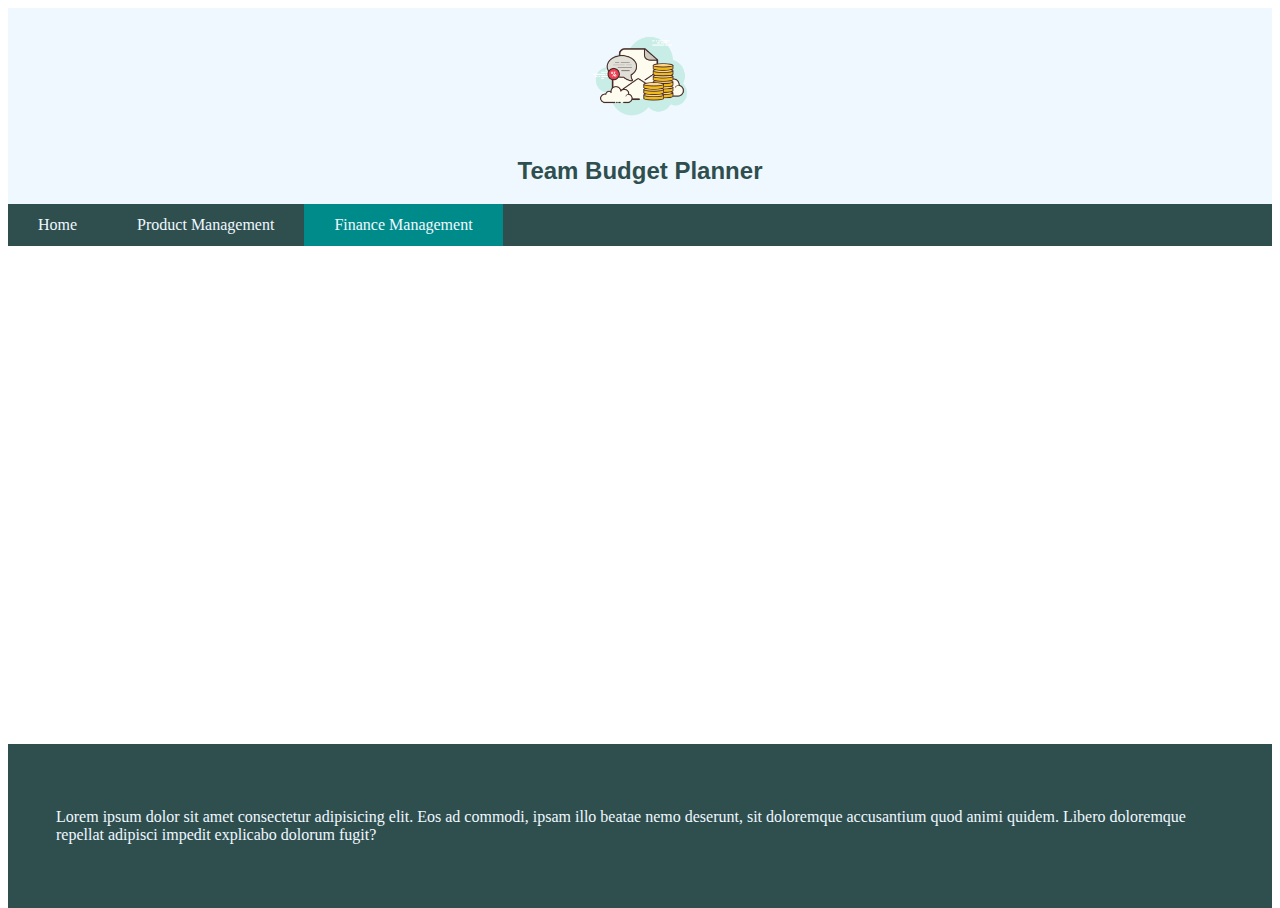
==== financeview.html @ 687831b2 "Added footer and product and finance views" ====
<!doctype html>
<html lang="en">
  <head>
    <!-- Required meta tags -->
    <meta charset="utf-8">
    <meta name="viewport" content="width=device-width, initial-scale=1">

    <!-- Bootstrap CSS -->
    <link href="https://cdn.jsdelivr.net/npm/bootstrap@5.0.0-beta3/dist/css/bootstrap.min.css" rel="stylesheet" integrity="sha384-eOJMYsd53ii+scO/bJGFsiCZc+5NDVN2yr8+0RDqr0Ql0h+rP48ckxlpbzKgwra6" crossorigin="anonymous">
    <link href="css/main.css" rel="stylesheet">

    <title>Finance Management</title>
  </head>
  <body>
    <div class="header"> 
        <img src="images/icon.png" alt="Team Budget Planner Logo" id="logo"> <br>
        <h2>Team Budget Planner</h2>
        
    </div>
    <div>
        <ul id="navbar">
            <li><a href="index.html">Home</a></li>
            <li><a href="productview.html">Product Management</a></li>
            <li><a class="active" href="financeview.html">Finance Management</a></li>
        </ul>
    </div>



    <div class="footer">
        <p>Lorem ipsum dolor sit amet consectetur adipisicing elit. Eos ad commodi, ipsam illo beatae nemo deserunt, sit doloremque accusantium quod animi quidem. Libero doloremque repellat adipisci impedit explicabo dolorum fugit?</p>
    </div>

    <!-- Option 1: Bootstrap Bundle with Popper -->
    <script src="https://cdn.jsdelivr.net/npm/bootstrap@5.0.0-beta3/dist/js/bootstrap.bundle.min.js" integrity="sha384-JEW9xMcG8R+pH31jmWH6WWP0WintQrMb4s7ZOdauHnUtxwoG2vI5DkLtS3qm9Ekf" crossorigin="anonymous"></script>
  </body>
</html>
---- css/main.css ----
html{
    height: 100%;
}

body{
    min-height: 100%;
    display: flex;
    flex-direction: column;
}

.header{
    text-align: center;
    background-color:aliceblue;
    margin-bottom:-1%;
    padding: 1%;
    font-family:Verdana, Geneva, Tahoma, sans-serif;
    color:darkslategrey;
}

#navbar{
    list-style-type: none;
    margin: 0;
    padding: 0;
    overflow: hidden;
    background-color:darkslategray;
}

#logo{
    width: 7em;
    height: 7em;
}

li{
    float:left
}

li a {
    display:block;
    color: aliceblue;
    text-align: center;
    padding: 12px 30px;
    text-decoration: none;
  }

  li a:hover{
    background-color:darkcyan;
    color:aliceblue;
  }
  
  .active {
    background-color: darkcyan;
    color:aliceblue;
  }

  #mainbody{
      display: block;
      padding-left: 20%;
      padding-right: 20%;
      padding-top: 1%;
      padding-bottom: 5%;
      background-color: aliceblue;
  }

  .carousel-item{
    height: 400px;
  }

  #pic2{
      position: relative;
      top: -150px;
  }

  #welcome-message{
      text-align: center;
      color: darkslategray;
  }

  .footer{
    background-color: darkslategray;
    color:aliceblue;
    padding: 3em;
    margin-top: auto;
  }
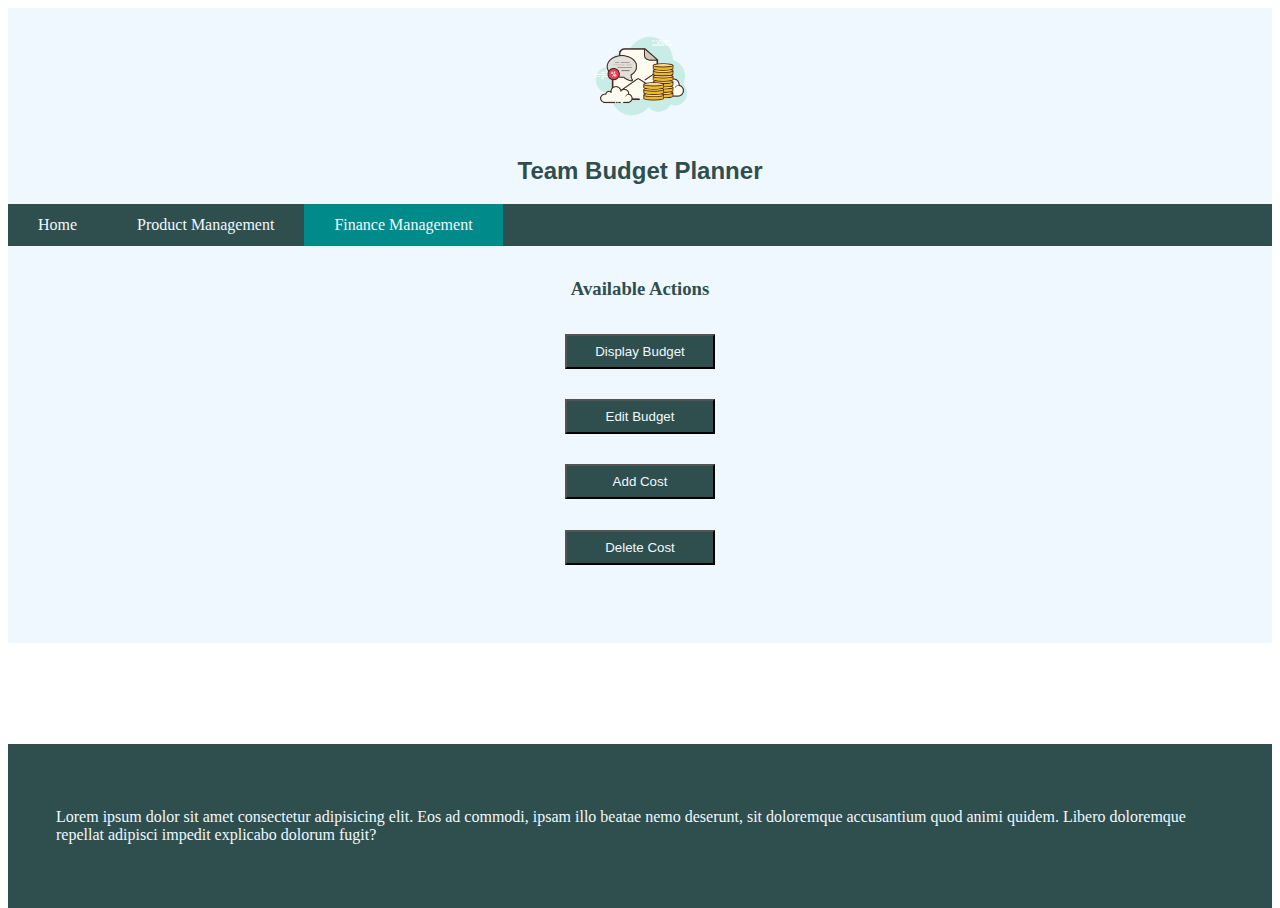
==== commit 9dab1b89: "product and finance views set up" ====
--- a/financeview.html
+++ b/financeview.html
@@ -8,6 +8,7 @@
     <!-- Bootstrap CSS -->
     <link href="https://cdn.jsdelivr.net/npm/bootstrap@5.0.0-beta3/dist/css/bootstrap.min.css" rel="stylesheet" integrity="sha384-eOJMYsd53ii+scO/bJGFsiCZc+5NDVN2yr8+0RDqr0Ql0h+rP48ckxlpbzKgwra6" crossorigin="anonymous">
     <link href="css/main.css" rel="stylesheet">
+    <link rel="title icon" href="images/icon.png">
 
     <title>Finance Management</title>
   </head>
@@ -25,6 +26,24 @@
         </ul>
     </div>
 
+    <div id="mainbody">
+        <h3>Available Actions</h3>
+        <div id="action-buttons">
+            <form class="action-form" action="finance-display.html">
+                <button class="product-finance-buttons">Display Budget</button>
+            </form>
+            <form class="action-form" action="finance-edit.html">
+                <button class="product-finance-buttons">Edit Budget</button>
+            </form>
+            <form class="action-form" action="finance-add.html">
+                <button class="product-finance-buttons">Add Cost</button>
+            </form>
+            <form class="action-form" action="finance-delete.html">
+                <button class="product-finance-buttons">Delete Cost</button>
+            </form>
+        </div>
+
+    </div>
 
 
     <div class="footer">
--- a/css/main.css
+++ b/css/main.css
@@ -81,4 +81,28 @@
     color:aliceblue;
     padding: 3em;
     margin-top: auto;
+  }
+
+  h3{
+      text-align: center;
+      color: darkslategray;
+  }
+
+  #action-buttons{
+      text-align: center;
+  }
+
+  .action-form{
+      padding: 2%;
+  }
+
+  .product-finance-buttons{
+      height: 35px;
+      width: 150px;
+      background-color: darkslategray;
+      color: aliceblue;
+  }
+
+  .product-finance-buttons:hover{
+      background-color: darkcyan;
   }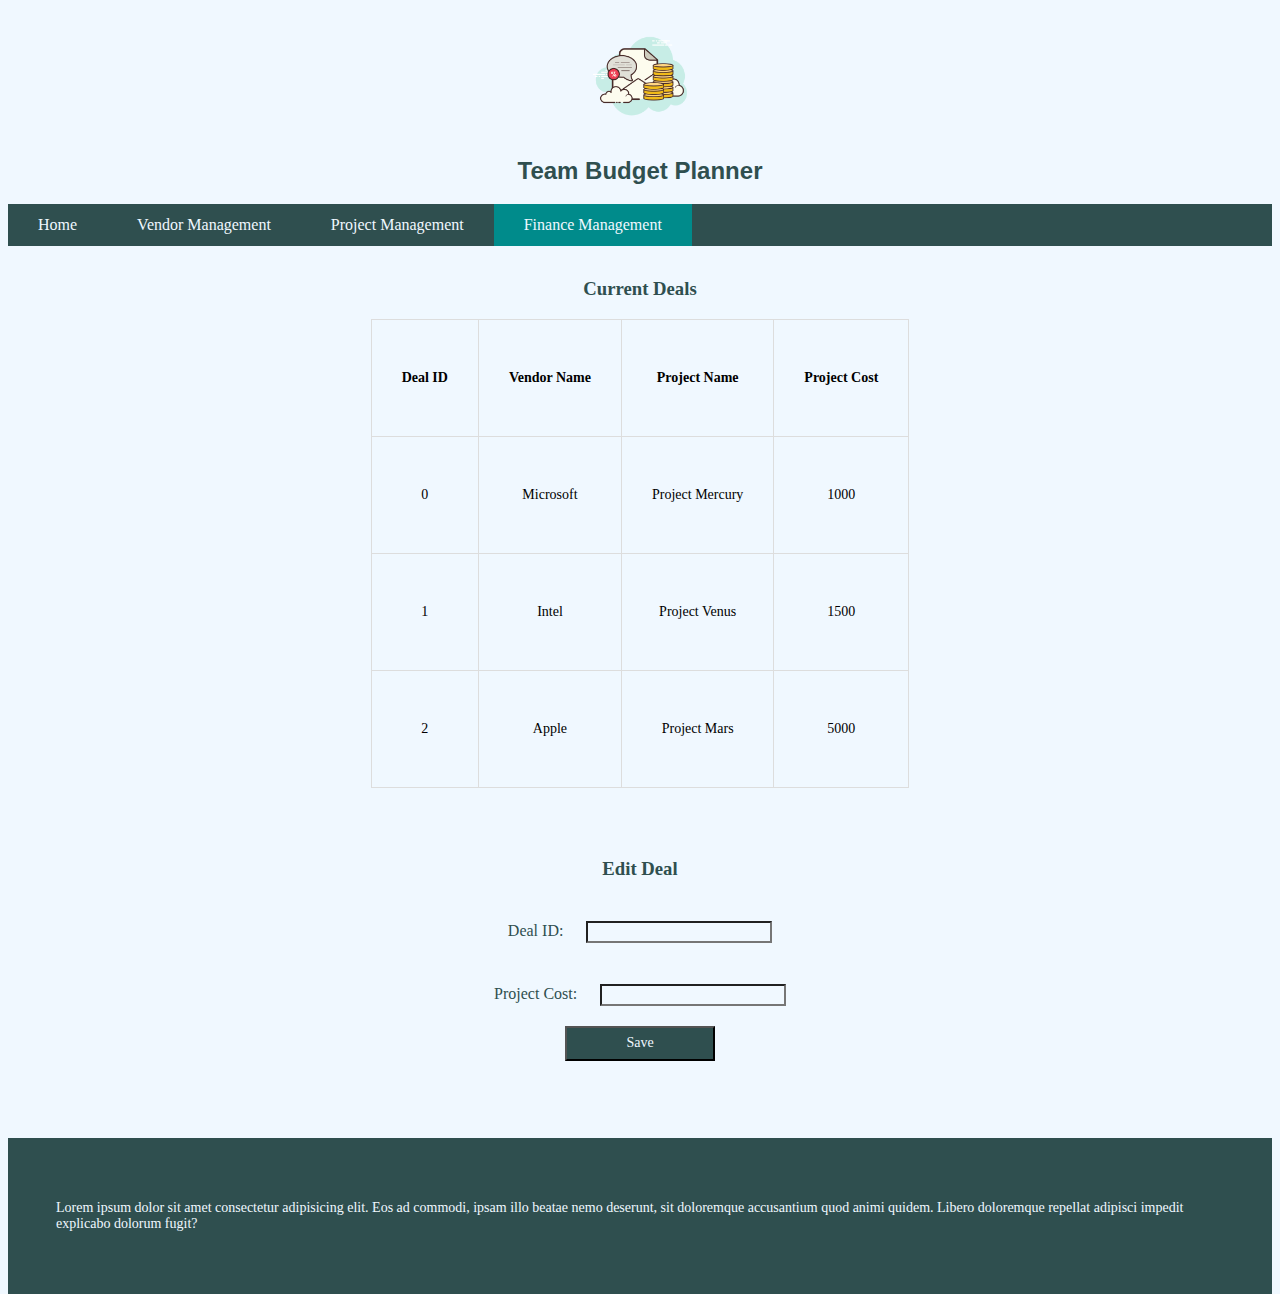
==== commit fc2eb0b3: "Completed views for vendor, project, and finance management. All functions working" ====
--- a/financeview.html
+++ b/financeview.html
@@ -9,10 +9,35 @@
     <link href="https://cdn.jsdelivr.net/npm/bootstrap@5.0.0-beta3/dist/css/bootstrap.min.css" rel="stylesheet" integrity="sha384-eOJMYsd53ii+scO/bJGFsiCZc+5NDVN2yr8+0RDqr0Ql0h+rP48ckxlpbzKgwra6" crossorigin="anonymous">
     <link href="css/main.css" rel="stylesheet">
     <link rel="title icon" href="images/icon.png">
+    <script src="finance.js"></script>
 
     <title>Finance Management</title>
+    <style>
+        th,
+        td,
+        p,
+        input {
+            font: 14px Verdana;
+            
+        }
+
+        table,
+        th,
+        td {
+            border: solid 1px #DDD;
+            border-collapse: collapse;
+            padding: 50px 30px;
+            text-align: center;
+            margin-left: auto;
+            margin-right: auto;
+        }
+
+        th {
+            font-weight: bold;
+        }
+    </style>
   </head>
-  <body>
+  <body onload="CreateTableFromJSON()">
     <div class="header"> 
         <img src="images/icon.png" alt="Team Budget Planner Logo" id="logo"> <br>
         <h2>Team Budget Planner</h2>
@@ -21,31 +46,26 @@
     <div>
         <ul id="navbar">
             <li><a href="index.html">Home</a></li>
-            <li><a href="productview.html">Product Management</a></li>
+            <li><a href="productview.html">Vendor Management</a></li>
+            <li><a href="projectview.html">Project Management</a></li>
             <li><a class="active" href="financeview.html">Finance Management</a></li>
         </ul>
     </div>
 
     <div id="mainbody">
-        <h3>Available Actions</h3>
-        <div id="action-buttons">
-            <form class="action-form" action="finance-display.html">
-                <button class="product-finance-buttons">Display Budget</button>
-            </form>
-            <form class="action-form" action="finance-edit.html">
-                <button class="product-finance-buttons">Edit Budget</button>
-            </form>
-            <form class="action-form" action="finance-add.html">
-                <button class="product-finance-buttons">Add Cost</button>
-            </form>
-            <form class="action-form" action="finance-delete.html">
-                <button class="product-finance-buttons">Delete Cost</button>
-            </form>
+        <h3>Current Deals</h3>
+        <div class="display-table">
+            <div id="showData"></div>
         </div>
-
+        <p id="newData">
+            <h3>Edit Deal</h3>
+            <div class="input-label">
+                <label class="add-label">Deal ID:</label><input class="add-input" type="number" id="dealIDInput" /><br />
+                <label class="add-label">Project Cost:</label><input class="add-input" type="text" id="projectCostInput" /><br/>
+                <input class="action-button" type="button" onclick="EditDeal()" value="Save" />
+            </div>    
+        </p>
     </div>
-
-
     <div class="footer">
         <p>Lorem ipsum dolor sit amet consectetur adipisicing elit. Eos ad commodi, ipsam illo beatae nemo deserunt, sit doloremque accusantium quod animi quidem. Libero doloremque repellat adipisci impedit explicabo dolorum fugit?</p>
     </div>
--- a/css/main.css
+++ b/css/main.css
@@ -7,6 +7,7 @@
     min-height: 100%;
     display: flex;
     flex-direction: column;
+    background-color: aliceblue;
 }
 
 .header{
@@ -105,4 +106,49 @@
 
   .product-finance-buttons:hover{
       background-color: darkcyan;
+  }
+
+  .display-table{
+      text-align: center;
+  }
+
+  #newData{
+      text-align: center;
+      padding-top: 5%;
+  }
+
+  .add-label{
+      padding-right: 3%;
+      padding-top: 3%;
+      padding-bottom: 3%;
+      color:darkslategray;
+      margin-left: auto;
+      margin-right: auto;
+      display: inline-block;
+      text-align: center;
+  }
+
+  .add-input{
+      background-color: aliceblue;
+      outline-color: darkslategray;
+      color: darkslategray;
+      margin-left: auto;
+      margin-right: auto;
+  }
+
+  .action-button{
+    height: 35px;
+    width: 150px;
+    background-color: darkslategray;
+    color: aliceblue;
+    text-align: center;
+  }
+
+  p.button{
+      text-align: center;
+      padding-top: 3%;
+  }
+
+  .input-label{
+      text-align: center;
   }